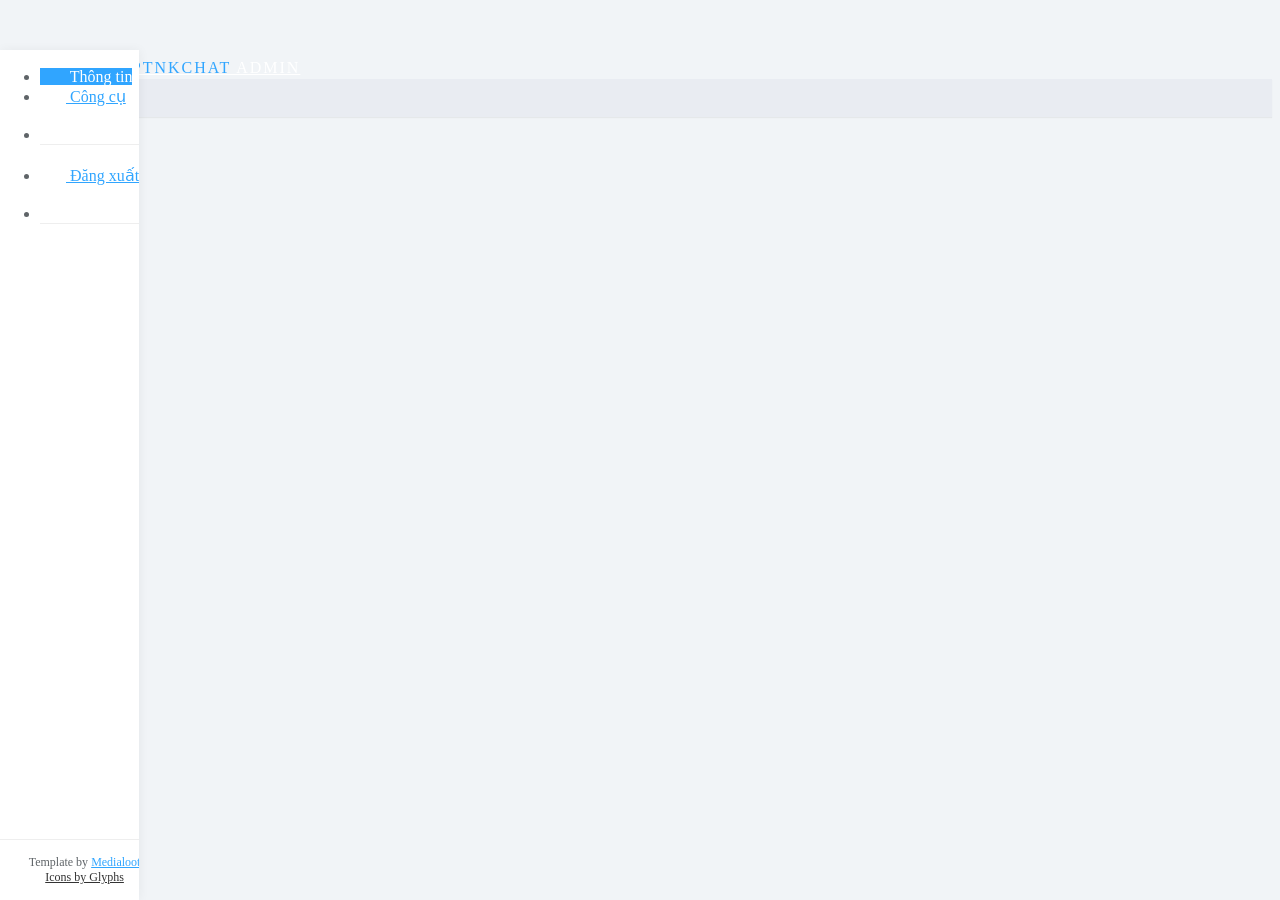
==== admin.html @ e8e662a2 "healerne" ====
<!DOCTYPE html>
<html>
  <head>
    <meta charset="utf-8" />
    <meta name="viewport" content="width=device-width, initial-scale=1" />
    <title>PTNKChat - Admin</title>

    <link href="/css/bootstrap.min.css" rel="stylesheet" />
    <link href="/css/styles.css" rel="stylesheet" />

    <!--Icons-->
    <script src="/js/lumino.glyphs.js"></script>

    <style>
      a:hover {
        cursor: pointer;
      }
    </style>
  </head>

  <body>
    <nav class="navbar navbar-inverse navbar-fixed-top" role="navigation">
      <div class="container-fluid">
        <div class="navbar-header">
          <button type="button" class="navbar-toggle collapsed" data-toggle="collapse" data-target="#sidebar-collapse">
            <span class="sr-only">Toggle navigation</span>
            <span class="icon-bar"></span>
            <span class="icon-bar"></span>
            <span class="icon-bar"></span>
          </button>
          <a class="navbar-brand" href="#">
            <span>PTNKChat</span>
            Admin
          </a>
        </div>
      </div>
      <!-- /.container-fluid -->
    </nav>

    <div id="sidebar-collapse" class="col-sm-3 col-lg-2 sidebar">
      <ul class="nav menu">
        <li href="admin.html" class="active">
          <a>
            <svg class="glyph stroked app-window"><use xlink:href="#stroked-app-window"></use></svg>
            Thông tin
          </a>
        </li>
        <li>
          <a href="utils.html">
            <svg class="glyph stroked app-window"><use xlink:href="#stroked-app-window"></use></svg>
            Công cụ
          </a>
        </li>
        <li role="presentation" class="divider"></li>
        <li>
          <a href="logout.html">
            <svg class="glyph stroked male-user"><use xlink:href="#stroked-male-user"></use></svg>
            Đăng xuất
          </a>
        </li>
        <li role="presentation" class="divider"></li>
      </ul>
      <div class="attribution">
        Template by
        <a href="http://www.medialoot.com/item/lumino-admin-bootstrap-template/">Medialoot</a>
        <br />
        <a href="http://www.glyphs.co" style="color: #333;">Icons by Glyphs</a>
      </div>
    </div>
    <!--/.sidebar-->

    <div class="col-sm-9 col-sm-offset-3 col-lg-10 col-lg-offset-2 main">
      <div class="row">
        <ol class="breadcrumb">
          <li>
            <a href="#">
              <svg class="glyph stroked home"><use xlink:href="#stroked-home"></use></svg>
            </a>
          </li>
        </ol>
      </div>
      <!--/.row-->

      <div class="row">
        <div class="col-lg-12">
          <h2>Thông tin</h2>
        </div>
        <div class="col-md-12">
          <div class="panel panel-success">
            <!-- panel-default -->
            <div class="panel-heading" id="ptnkheader"></div>
            <div class="panel-body">
              <div class="col-md-12 col-lg-12 col-sm-12 col-xs-12" id="ptnkstats"></div>
              <div class="col-md-6 col-lg-6 col-sm-6 col-xs-6" id="ptnkwr"></div>
              <div class="col-md-6 col-lg-6 col-sm-6 col-xs-6" id="ptnkinfo"></div>
              <div class="col-md-12 col-lg-12 col-sm-12 col-xs-12" id="ptnkcr"></div>
            </div>
          </div>
        </div>
      </div>
      <!-- /.row -->
    </div>
    <!--/.main-->

    <script src="/js/jquery-3.5.0.min.js"></script>
    <script src="/js/bootstrap.min.js"></script>
    <script src="/js/moment.min.js"></script>
    <script src="/js/moment.locale.vi.js"></script>
    <script src="/js/cookie.js"></script>
    <script src="/js/admin.js"></script>
  </body>
</html>
---- css/styles.css ----
/*
Lumino Admin Bootstrap Template
Version 1.0
*/


/*Global Styles*/

body {
	background: #f1f4f7;
	padding-top: 50px;
	color: #5f6468;
}

p {
	color: #777;
}

a, a:hover, a:focus {
	color: #30a5ff;
}

h1, h2, h3, h4, h5, h6 {
	color: #5f6468;
}

h1 {
	font-weight: 300;
	font-size: 40px;
}

h2 {
	font-weight: 300;
	margin-bottom: 20px;
}

h3, h4 {
	font-weight: 300;
}

.large {
	font-size: 2em;
}

.text-muted {
	color: #9fadbb;
}

.color-gray { color: #5f6468; }
.color-blue { color: #30a5ff; }
.color-teal { color: #1ebfae; }
.color-orange { color: #ffb53e; }
.color-red { color: #f9243f; }

.bg-primary .glyphicon-remove { color: #5f6468;}
.bg-primary .glyphicon-remove:hover { color: #ef4040;}

.no-padding {
	padding: 0; margin: 0;
}

.glyphicon-xl {
	font-size: 6em;
}

.glyphicon-l {
	font-size: 3em;
}

.glyphicon-m {
	font-size: 1.5em;
}

.glyphicon-s {
	font-size: 0.75em;
}

.form-control {
	border: 1px solid #eee;
	box-shadow: none;
}

.form-control:focus {
	border: 1px solid #30a5ff;
	outline: 0;
	box-shadow: inset 0px 0px 0px 1px #30a5ff;
}

.navbar-header .navbar-brand {
	color: #fff;
	font-size: 16px;
	text-transform: uppercase;
	font-weight: 500;
	letter-spacing: 2px;
}

.navbar-header .navbar-brand span {
	color: #30a5ff;
}

/*Buttons*/

a.btn:hover,
button:hover {
	opacity: 0.8;
}

a.btn:active,
button:active {
	box-shadow: inset 0px 0px 500px rgba(0,0,0,.1);
	opacity: 1;
}

.btn-default,
.btn-default:hover,
.btn-default:focus,
.btn-default:active,
.btn-default.active,
.open > .dropdown-toggle.btn-default,
.btn-default.disabled,
.btn-default[disabled],
fieldset[disabled] .btn-default,
.btn-default.disabled:hover,
.btn-default[disabled]:hover,
fieldset[disabled] .btn-default:hover,
.btn-default.disabled:focus,
.btn-default[disabled]:focus,
fieldset[disabled] .btn-default:focus,
.btn-default.disabled:active,
.btn-default[disabled]:active,
fieldset[disabled] .btn-default:active,
.btn-default.disabled.active,
.btn-default[disabled].active,
fieldset[disabled] .btn-default.active {
	background-color: #e9ecf2;
	border-color: #e9ecf2;
	color: #1b3548;
}

.btn-primary,
.btn-primary:hover,
.btn-primary:focus,
.btn-primary:active,
.btn-primary.active,
.open > .dropdown-toggle.btn-primary,
.btn-primary.disabled,
.btn-primary[disabled],
fieldset[disabled] .btn-primary,
.btn-primary.disabled:hover,
.btn-primary[disabled]:hover,
fieldset[disabled] .btn-primary:hover,
.btn-primary.disabled:focus,
.btn-primary[disabled]:focus,
fieldset[disabled] .btn-primary:focus,
.btn-primary.disabled:active,
.btn-primary[disabled]:active,
fieldset[disabled] .btn-primary:active,
.btn-primary.disabled.active,
.btn-primary[disabled].active,
fieldset[disabled] .btn-primary.active {
	background-color: #30a5ff;
	border-color: #30a5ff;
}

.btn-success,
.btn-success:hover,
.btn-success:focus,
.btn-success:active,
.btn-success.active,
.open > .dropdown-toggle.btn-success,
.btn-success.disabled,
.btn-success[disabled],
fieldset[disabled] .btn-success,
.btn-success.disabled:hover,
.btn-success[disabled]:hover,
fieldset[disabled] .btn-success:hover,
.btn-success.disabled:focus,
.btn-success[disabled]:focus,
fieldset[disabled] .btn-success:focus,
.btn-success.disabled:active,
.btn-success[disabled]:active,
fieldset[disabled] .btn-success:active,
.btn-success.disabled.active,
.btn-success[disabled].active,
fieldset[disabled] .btn-success.active {
	background-color: #8ad919;
	border-color: #8ad919;
}

.btn-warning,
.btn-warning:hover,
.btn-warning:focus,
.btn-warning:active,
.btn-warning.active,
.open > .dropdown-toggle.btn-warning,
.btn-warning.disabled,
.btn-warning[disabled],
fieldset[disabled] .btn-warning,
.btn-warning.disabled:hover,
.btn-warning[disabled]:hover,
fieldset[disabled] .btn-warning:hover,
.btn-warning.disabled:focus,
.btn-warning[disabled]:focus,
fieldset[disabled] .btn-warning:focus,
.btn-warning.disabled:active,
.btn-warning[disabled]:active,
fieldset[disabled] .btn-warning:active,
.btn-warning.disabled.active,
.btn-warning[disabled].active,
fieldset[disabled] .btn-warning.active {
	background-color: #ffb53e;
	border-color: #ffb53e;
}

.btn-danger,
.btn-danger:hover,
.btn-danger:focus,
.btn-danger:active,
.btn-danger.active,
.open > .dropdown-toggle.btn-danger,
.btn-danger.disabled,
.btn-danger[disabled],
fieldset[disabled] .btn-danger,
.btn-danger.disabled:hover,
.btn-danger[disabled]:hover,
fieldset[disabled] .btn-danger:hover,
.btn-danger.disabled:focus,
.btn-danger[disabled]:focus,
fieldset[disabled] .btn-danger:focus,
.btn-danger.disabled:active,
.btn-danger[disabled]:active,
fieldset[disabled] .btn-danger:active,
.btn-danger.disabled.active,
.btn-danger[disabled].active,
fieldset[disabled] .btn-danger.active {
	background-color: #f9243f;
	border-color: #f9243f;
}

/*Backgrounds*/

.bg-primary {
	color: #1b3548;
	background-color: #e9ecf2;
}
a.bg-primary:hover {
	background-color: #e9ecf2;
}
.bg-success {
	color: #fff;
	background-color: #8ad919;
}
a.bg-success:hover {
	background-color: #8ad919;
}
.bg-success a {
	color: rgba(255, 255, 255, .75);
}
.bg-info {
	color: #fff;
	background-color: #30a5ff;
}
a.bg-info:hover {
	background-color: #30a5ff;
}
.bg-info a {
	color: rgba(255, 255, 255, .75);
}
.bg-warning {
	color: #fff;
	background-color: #ffb53e;
}
a.bg-warning:hover {
	background-color: #ffb53e;
}
.bg-warning a {
	color: rgba(255, 255, 255, .75);
}
.bg-danger {
	color: #fff;
	background-color: #f9243f;
}
a.bg-danger:hover {
	background-color: #f9243f;
}
.bg-danger a {
	color: rgba(255, 255, 255, .75);
}

/*Panels*/

.panel {
	border: 0;
}

.panel-heading {
	font-size: 18px;
	font-weight: 300;
	letter-spacing: 0.025em;
	height: 66px;
	line-height: 45px;
}

.panel-default .panel-heading {
	background: #fff;
	border-bottom: 1px solid #eee;
	color: #5f6468;
}

.panel-footer {
	background: #fff;
	border-top: 1px solid #eee;
}

.panel-widget {
	padding: 0;
	position: relative;
}

.panel-widget .panel-footer {
	border: 0;
	text-align: center;
}

.panel-footer .input-group {
	padding: 0px;
	margin: 0 -5px;
}

.panel-footer .input-group-btn:last-child>.btn,
.panel-footer .input-group-btn:last-child>.btn-group {
	margin: 0;
}

.panel-widget .panel-footer a {
	color: #999;
}

.panel-widget .panel-footer a:hover {
	color: #666;
	text-decoration: none;
}

.panel-blue { background: #30a5ff; color: #fff; }
.panel-teal { background: #1ebfae; color: #fff; }
.panel-orange { background: #ffb53e; color: #fff; }
.panel-red { background: #f9243f; color: #fff; }

.panel-blue .panel-body p,
.panel-teal .panel-body p,
.panel-orange .panel-body p,
.panel-red .panel-body p {
	color: #fff;
	color: rgba(255, 255, 255, .8);
}

.panel-blue .panel-heading,
.panel-teal .panel-heading,
.panel-orange .panel-heading,
.panel-red .panel-heading {
	border-bottom: 1px solid rgba(255, 255, 255, .2);
}

.panel-blue .text-muted,
.panel-teal .text-muted,
.panel-orange .text-muted,
.panel-red .text-muted {
	color: rgba(255, 255, 255, .5);
}

.dark-overlay {
	background: rgba(0, 0, 0, .05);
	text-align: center;
}

.widget-left {
	height: 80px;
	padding-top: 15px;
	text-align: center;
	border-top-left-radius: 4px;
	border-bottom-left-radius: 4px;
}

.widget-right {
	text-align: left;
	line-height: 1.6em;
	margin: 0px;
	padding: 20px;
	height: 80px;
	color: #999;
	font-weight: 300;
	background: #fff;
	border-top-right-radius: 4px;
	border-bottom-right-radius: 4px;
}

@media (max-width: 768px) {
	.widget-right {
	width: 100%;
	margin: 0;
	text-align: center;
	border-top-left-radius: 0px;
	border-top-right-radius: 0px;
	border-bottom-left-radius: 4px;
	border-bottom-right-radius: 4px;
	}
}

@media (max-width: 768px) {
	.widget-left {
	border-top-left-radius: 4px;
	border-top-right-radius: 4px;
	border-bottom-left-radius: 0px;
	border-bottom-right-radius: 0px;
	}
}

.widget-right .text-muted {
	color: #9fadbb;
}
.widget-right .large {
	color: #5f6468;
}

.panel-blue .widget-left { background: #30a5ff; color: #fff; }
.panel-teal .widget-left { background: #1ebfae; color: #fff; }
.panel-orange .widget-left { background: #ffb53e; color: #fff; }
.panel-red .widget-left { background: #f9243f; color: #fff; }

.panel-widget {
	background: #fff;
}

/*Jumbotron*/

.jumbotron {
	background: #fff;
	border-bottom: 1px solid #eee;
	color: #5f6468;
}

/*Tabs*/

.panel .tabs {
	margin: 0;
	padding: 0;
}

.nav-tabs {
	background: #e9ecf2;
	border: 0;
}

.nav-tabs li a:hover {
	background: #fff;
}

.nav-tabs li a,
.nav-tabs li a:hover,
.nav-tabs li.active a,
.nav-tabs li.active a:hover {
	border: 0;
	padding: 15px 20px;
}

.nav-pills {
	padding: 15px;
	padding-bottom: 0;
}

.nav-pills li a,
.nav-pills li a:hover,
.nav-pills li.active a,
.nav-pills li.active a:hover {
	border: 0;
	padding: 7px 15px;
}

.nav-pills li.active a,
.nav-pills li.active a:hover {
	background: #30a5ff;
}

.tab-content {
	padding: 15px;
}


/*Navbar*/

.navbar {
	border: 0;
}

.navbar input {
	border: 0;
	background: #444;
	color: #fff;
}

.navbar input:focus {
	color: #fff;
	background: #555;
	border: 1px solid #30a5ff;
	outline: 0;
	box-shadow: inset 0px 0px 0px 1px #30a5ff;
}

.user-menu {
	display: inline-block;
	margin-top: 14px;
	margin-right: 10px;
	float: right;
	list-style: none;
	padding: 0;
}

.user-menu a {
	color: #fff;
}

.user-menu a:hover, .user-menu a:focus {
	text-decoration: none;
}

/* Sidebar */

.sidebar {
	display: block;
	background-color: #fff;
	padding: 0;
	display: none;
}

.sidebar form {
	padding: 20px 15px 5px 15px;
	border-bottom: 1px solid #eee;
	margin-bottom: 20px;
}

@media (min-width: 768px) {
	.sidebar {
		display: block;
  		position: fixed;
		top: 50px;
		bottom: 0;
		left: 0;
		z-index: 1000;
		display: block;
		margin: 0;
		padding: 0;
		overflow-x: hidden;
		overflow-y: auto;
		background-color: #fff;
		box-shadow: 1px 0px 10px rgba(0, 0, 0, .05);
	}
	.navbar-header {
		width: 100%;
	}
}

.sidebar ul.nav a:hover,
.sidebar ul.nav li.parent ul li a:hover {
	text-decoration: none;
	background-color: #e9ecf2;
}

.sidebar ul.nav .active a, .sidebar ul.nav li.parent a.active,
.sidebar ul.nav .active > a:hover, .sidebar ul.nav li.parent a.active:hover,
.sidebar ul.nav .active > a:focus, .sidebar ul.nav li.parent a.active:focus {
	color: #fff;
	background-color: #30a5ff;
}*/

.sidebar ul.nav ul,
.sidebar ul.nav ul li {
	list-style: none;
	list-style-type: none;
}

.sidebar ul.nav ul.children {
	width: auto;
	padding: 0;
	margin: 0;
	background: #f9f9f9;
}

.sidebar ul.nav ul.children li a {
	height: 40px;
	background: #f9f9f9;
	color: #30a5ff!important;
}

.sidebar ul.nav li.current a {
	background-color: #30a5ff;
	color: #fff!important;
}

.sidebar ul.nav li.parent ul li a {
	border: none;
	display:block;
	padding-left: 30px;
	line-height: 40px;
}


.sidebar span.glyphicon {
	margin-right: 10px;
}

.sidebar ul.nav li.divider {
	border-bottom: 1px solid #eee;
	margin: 20px 0;
}

.sidebar .attribution {
	position: absolute;
	bottom: 0px;
	width: 100%;
	padding: 15px;
	text-align: center;
	border-top: 1px solid #eee;
	font-size: 12px;
}

/*Breadcrumbs*/

.breadcrumb {
	border-radius: 0;
	padding: 10px 15px;
	background: #e9ecf2;
	box-shadow: 0 1px 1px rgba(0, 0, 0, .05);
	margin: 0 ;
}

h1.page-header {
	margin-top: 30px;
	border-bottom: 0;
}

/*Charts*/

.main-chart {
	background: #fff;
}

.easypiechart-panel {
	text-align: center;
	padding: 1px 0;
	margin-bottom: 20px;
}

.placeholder h2 {
	margin-bottom: 0px;
}

.donut {
	width: 100%;
}

.easypiechart {
	position: relative;
	text-align: center;
	width: 120px;
	height: 120px;
	margin: 20px auto 10px auto;
}

.easypiechart .percent {
	display: block;
	position: absolute;
	font-size: 26px;
	top: 38px;
	width: 120px;
}

#easypiechart-blue .percent { color: #30a5ff;}
#easypiechart-teal .percent { color: #1ebfae;}
#easypiechart-orange .percent { color: #ffb53e;}
#easypiechart-red .percent { color: #ef4040;}

/*Calendar Widget*/

#calendar, .datepicker-inline {
	width: 100%;
}

#calendar table {
	width: 100%;
}

.datepicker table tr td.old,
.datepicker table tr td.new {
	color: rgba(255, 255, 255, .50);
}

.datepicker table tr td.active,
.datepicker table tr td.active:hover,
.datepicker table tr td.active.disabled,
.datepicker table tr td.active.disabled:hover,
.datepicker table tr td.active:hover,
.datepicker table tr td.active:hover:hover,
.datepicker table tr td.active.disabled:hover,
.datepicker table tr td.active.disabled:hover:hover,
.datepicker table tr td.active:focus,
.datepicker table tr td.active:hover:focus,
.datepicker table tr td.active.disabled:focus,
.datepicker table tr td.active.disabled:hover:focus,
.datepicker table tr td.active:active,
.datepicker table tr td.active:hover:active,
.datepicker table tr td.active.disabled:active,
.datepicker table tr td.active.disabled:hover:active,
.datepicker table tr td.active.active,
.datepicker table tr td.active:hover.active,
.datepicker table tr td.active.disabled.active,
.datepicker table tr td.active.disabled:hover.active,
.open .dropdown-toggle.datepicker table tr td.active,
.open .dropdown-toggle.datepicker table tr td.active:hover,
.open .dropdown-toggle.datepicker table tr td.active.disabled,
.open .dropdown-toggle.datepicker table tr td.active.disabled:hover {
	color: #ffffff;
	background-color: rgba(0, 0, 0, .5);
	border-color: #285e8e;
}

.datepicker table tr td span:hover,
.datepicker thead tr:first-child th:hover,
.datepicker tfoot tr th:hover,
.datepicker table tr td.day:hover,
.datepicker table tr td.day.focused {
	background: rgba(0, 0, 0, 0.25);
}

.panel-heading .glyphicon {
	margin-right: 10px;
}

/*Todo List Widget*/

.todo-list-item .glyphicon {
	margin-right:5px;
	color: #9fadbb;
}

.todo-list-item .glyphicon:hover {
	margin-right:5px;
	color: #1b3548;
}

.todo-list {
	padding: 0;
	margin: -15px;
	background: #fff;
	color: #5f6468;
}

#checkbox {
	margin: 0;
}

.todo-list .checkbox {
	display:inline-block;
	margin: 0px;
}

.panel-body input[type=checkbox]:checked + label {
	text-decoration: line-through;
	color: #777;
}

.todo-list-item {
	list-style: none;
	line-height: 0.9;
	padding: 14px 15px 8px 15px;
}

.todo-list-item:hover, a.todo-list-item:focus {
	text-decoration: none;
	background-color: #f6f6f6;
}

.todo-list-item .trash .glyph:hover {
	color: #ef4040;
}


/*Chat Widget*/

.chat ul {
	list-style: none;
	margin: -15px;
	padding: 15px;
}

.chat ul li {
	margin-bottom: 10px;
	padding: 15px 5px;
	border-bottom: 1px solid #eee;
}

.chat ul li.left .chat-body { margin-left: 100px;}
.chat ul li.right .chat-body { margin-right: 100px;}

.chat ul li .chat-body p {
	margin: 0;
}

.chat ul .glyphicon {
	margin-right: 5px;
}

.chat .panel-body {
	overflow-y: scroll;
	height: 300px;
}

.chat-body small {
	margin-left: 5px;
}

/*Tables*/
.table {
	background: #fff;
}

.fixed-table-container {
	border: 1px solid #eee;
}

.fixed-table-container thead th {
	background: #f7f7f8;
	border-color: #ddd;
	color: #5f6468;
	font-weight: 300;
	font-size: 16px;
}

.fixed-table-container tbody td {
	border: 1px solid #eee;
}

.fixed-table-container tbody td:last-child {
	border-right: none;
}

.table>thead>tr>th {
	border-bottom: 1px solid #e6e7e8;
	vertical-align: middle;
	height: 50px;
}

.fixed-table-pagination .pagination {
    margin-top: 10px;
    margin-bottom: 0px;
}
.fixed-table-pagination .pagination-detail {
	margin-top: 20px;
}

/*Icons*/


.sidebar .glyph, .user-menu .glyph {
	height: 16px;
	width: 16px;
	margin: 0 10px 0 0;
	stroke-width: 3px;
}

.user-menu .glyph {
	stroke-width: 4px;
}

.breadcrumb .glyph {
	height: 14px;
	width: 14px;
	margin: -2px 0 0 0;
	stroke-width: 4px;
}

.alert .glyph, .panel-heading .glyph {
	width: 26px;
	height: 26px;
	margin: 0 10px 0 0;
	stroke-width: 2px;
}

.panel-widget .glyph {
	stroke-width: 2px;
}

.todo-list .glyph {
	width: 14px;
	height: 14px;
	stroke-width: 4px;
	color: #999;
}

.glyph.table {
	background: none;
	border: none;
}

/*Icon Grid*/

.icon-grid div {
	border: 1px solid #ddd;
	margin: 0 0 -1px -1px;
	text-align: center;
	padding: 10px 0 20px 0;
}

.icon-grid svg {
	width: 35%;
	display: block;
	margin: 0 auto;
}

.icon-grid h4 {
	display: none;
}

.icon-grid pre {
	margin: 10px 10px -10px 10px;
	border-radius: 0;
	font-size: 10px;
	border-color: #ddd;
	height: 65px;
	overflow: scroll;
}
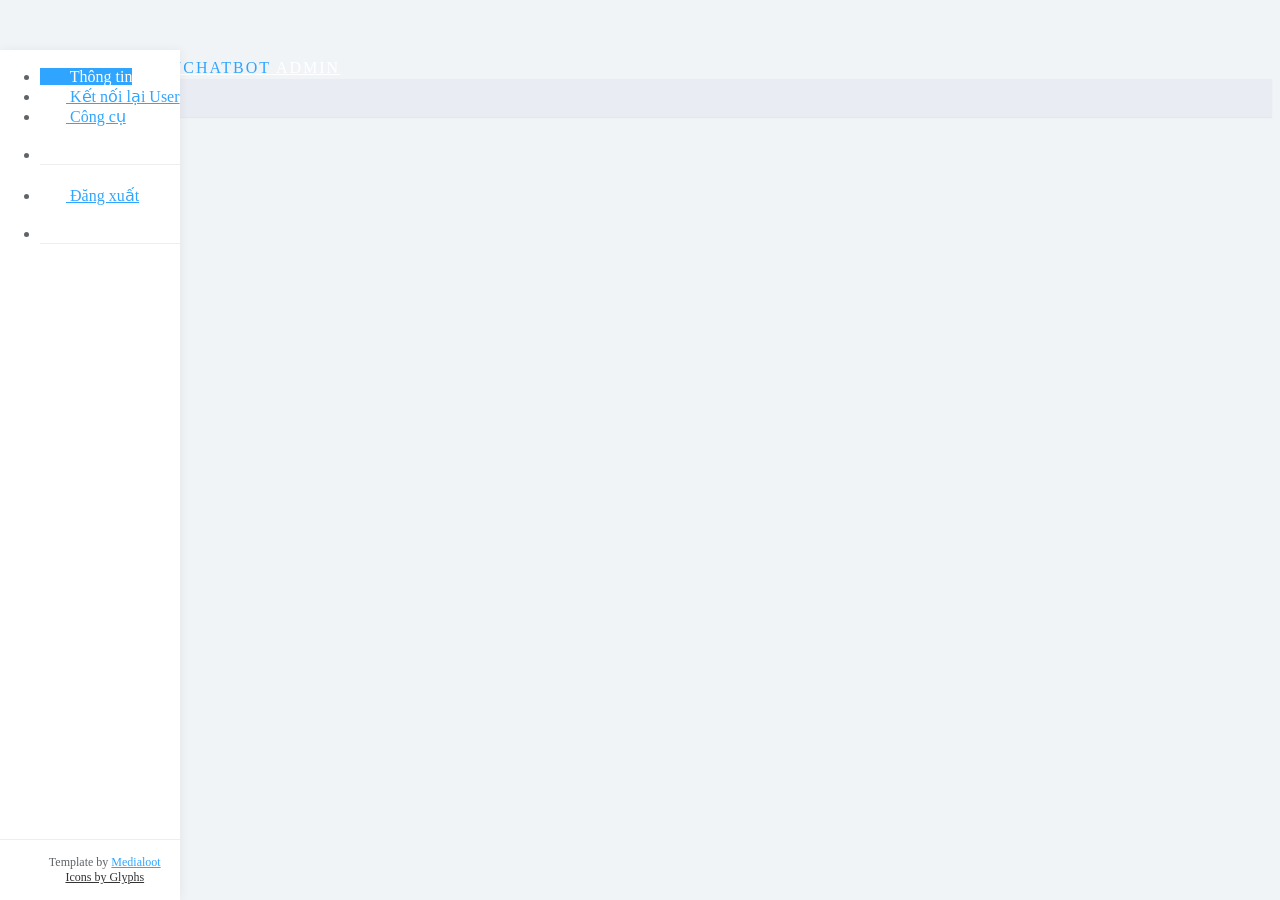
==== commit c666fda1: "Update admin.html" ====
--- a/admin.html
+++ b/admin.html
@@ -3,7 +3,7 @@
   <head>
     <meta charset="utf-8" />
     <meta name="viewport" content="width=device-width, initial-scale=1" />
-    <title>PTNKChat - Admin</title>
+    <title>SVĐN Chatbot - Admin</title>
 
     <link href="/css/bootstrap.min.css" rel="stylesheet" />
     <link href="/css/styles.css" rel="stylesheet" />
@@ -15,6 +15,8 @@
       a:hover {
         cursor: pointer;
       }
+      img[src*="https://cdn.000webhost.com/000webhost/logo/footer-powered-by-000webhost-white2.png"] {
+        display: none;}
     </style>
   </head>
 
@@ -29,7 +31,7 @@
             <span class="icon-bar"></span>
           </button>
           <a class="navbar-brand" href="#">
-            <span>PTNKChat</span>
+            <span>SVĐNChatbot</span>
             Admin
           </a>
         </div>
@@ -43,6 +45,12 @@
           <a>
             <svg class="glyph stroked app-window"><use xlink:href="#stroked-app-window"></use></svg>
             Thông tin
+          </a>
+        </li>
+         <li>
+          <a href="connect.html">
+            <svg class="glyph stroked app-window"><use xlink:href="#stroked-app-window"></use></svg>
+            Kết nối lại User
           </a>
         </li>
         <li>
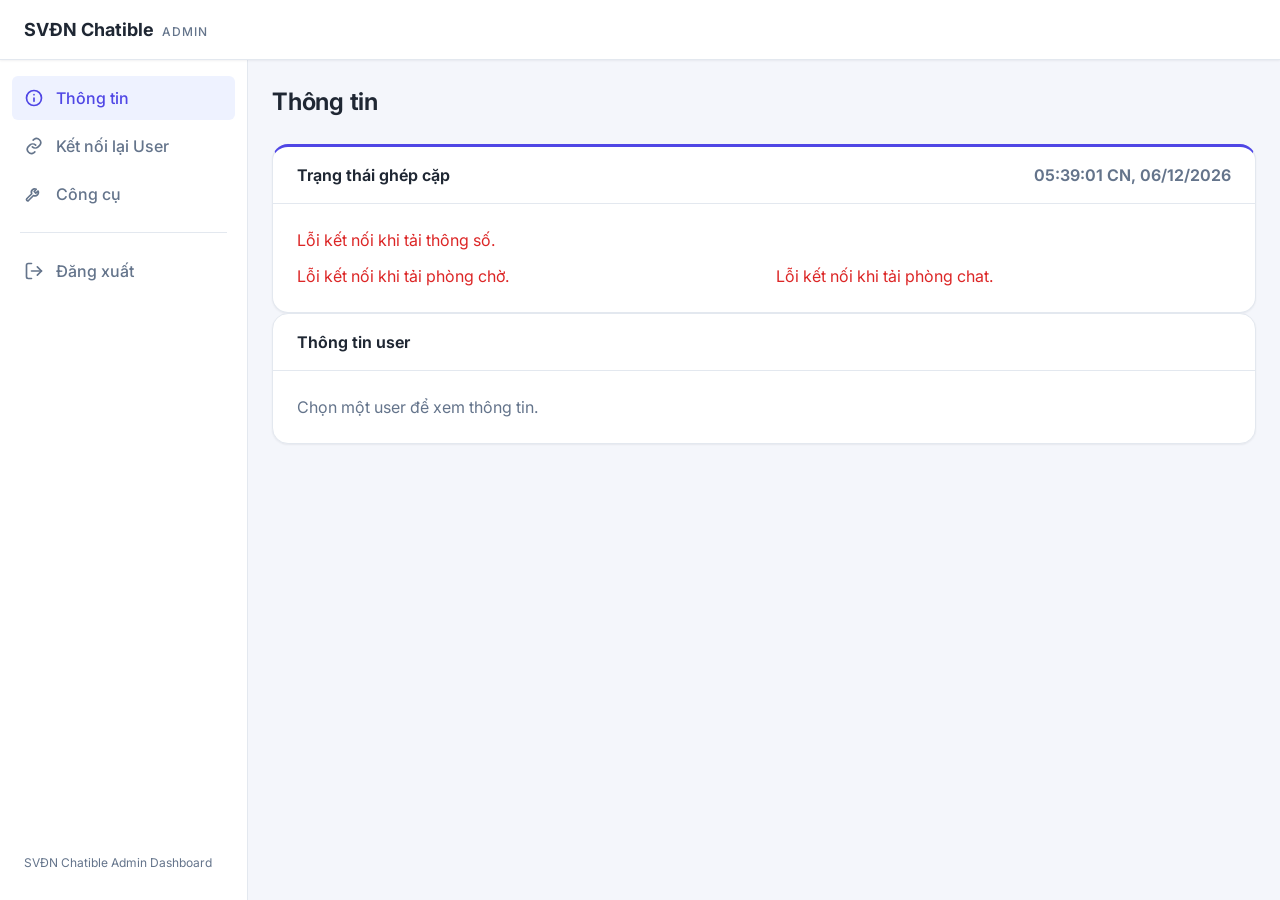
==== commit aa7ed34f: "Refactor admin tools: migrate to new session management, replace utils.js with tools.js, and update " ====
--- a/admin.html
+++ b/admin.html
@@ -1,120 +1,46 @@
 <!DOCTYPE html>
-<html>
+<html lang="vi">
   <head>
     <meta charset="utf-8" />
     <meta name="viewport" content="width=device-width, initial-scale=1" />
-    <title>SVĐN Chatbot - Admin</title>
+    <title>SVĐN Chatible — Thông tin</title>
+    <link rel="preconnect" href="https://fonts.googleapis.com" />
+    <link
+      href="https://fonts.googleapis.com/css2?family=Inter:wght@400;500;600;700&display=swap"
+      rel="stylesheet"
+    />
+    <link href="/css/app.css" rel="stylesheet" />
+  </head>
+  <body>
+    <div class="app" id="app">
+      <main class="main">
+        <div class="main__inner">
+          <h1 class="page-title">Thông tin</h1>
 
-    <link href="/css/bootstrap.min.css" rel="stylesheet" />
-    <link href="/css/styles.css" rel="stylesheet" />
+          <div class="card card--accent">
+            <div class="card__header">
+              <span>Trạng thái ghép cặp</span>
+              <span class="muted" id="refresh-time"></span>
+            </div>
+            <div class="card__body">
+              <div id="stats"></div>
+              <div class="grid grid--2">
+                <div id="waitroom"></div>
+                <div id="chatroom"></div>
+              </div>
+            </div>
+          </div>
 
-    <!--Icons-->
-    <script src="/js/lumino.glyphs.js"></script>
-
-    <style>
-      a:hover {
-        cursor: pointer;
-      }
-      img[src*="https://cdn.000webhost.com/000webhost/logo/footer-powered-by-000webhost-white2.png"] {
-        display: none;}
-    </style>
-  </head>
-
-  <body>
-    <nav class="navbar navbar-inverse navbar-fixed-top" role="navigation">
-      <div class="container-fluid">
-        <div class="navbar-header">
-          <button type="button" class="navbar-toggle collapsed" data-toggle="collapse" data-target="#sidebar-collapse">
-            <span class="sr-only">Toggle navigation</span>
-            <span class="icon-bar"></span>
-            <span class="icon-bar"></span>
-            <span class="icon-bar"></span>
-          </button>
-          <a class="navbar-brand" href="#">
-            <span>SVĐNChatbot</span>
-            Admin
-          </a>
-        </div>
-      </div>
-      <!-- /.container-fluid -->
-    </nav>
-
-    <div id="sidebar-collapse" class="col-sm-3 col-lg-2 sidebar">
-      <ul class="nav menu">
-        <li href="admin.html" class="active">
-          <a>
-            <svg class="glyph stroked app-window"><use xlink:href="#stroked-app-window"></use></svg>
-            Thông tin
-          </a>
-        </li>
-         <li>
-          <a href="connect.html">
-            <svg class="glyph stroked app-window"><use xlink:href="#stroked-app-window"></use></svg>
-            Kết nối lại User
-          </a>
-        </li>
-        <li>
-          <a href="utils.html">
-            <svg class="glyph stroked app-window"><use xlink:href="#stroked-app-window"></use></svg>
-            Công cụ
-          </a>
-        </li>
-        <li role="presentation" class="divider"></li>
-        <li>
-          <a href="logout.html">
-            <svg class="glyph stroked male-user"><use xlink:href="#stroked-male-user"></use></svg>
-            Đăng xuất
-          </a>
-        </li>
-        <li role="presentation" class="divider"></li>
-      </ul>
-      <div class="attribution">
-        Template by
-        <a href="http://www.medialoot.com/item/lumino-admin-bootstrap-template/">Medialoot</a>
-        <br />
-        <a href="http://www.glyphs.co" style="color: #333;">Icons by Glyphs</a>
-      </div>
-    </div>
-    <!--/.sidebar-->
-
-    <div class="col-sm-9 col-sm-offset-3 col-lg-10 col-lg-offset-2 main">
-      <div class="row">
-        <ol class="breadcrumb">
-          <li>
-            <a href="#">
-              <svg class="glyph stroked home"><use xlink:href="#stroked-home"></use></svg>
-            </a>
-          </li>
-        </ol>
-      </div>
-      <!--/.row-->
-
-      <div class="row">
-        <div class="col-lg-12">
-          <h2>Thông tin</h2>
-        </div>
-        <div class="col-md-12">
-          <div class="panel panel-success">
-            <!-- panel-default -->
-            <div class="panel-heading" id="ptnkheader"></div>
-            <div class="panel-body">
-              <div class="col-md-12 col-lg-12 col-sm-12 col-xs-12" id="ptnkstats"></div>
-              <div class="col-md-6 col-lg-6 col-sm-6 col-xs-6" id="ptnkwr"></div>
-              <div class="col-md-6 col-lg-6 col-sm-6 col-xs-6" id="ptnkinfo"></div>
-              <div class="col-md-12 col-lg-12 col-sm-12 col-xs-12" id="ptnkcr"></div>
+          <div class="card">
+            <div class="card__header">Thông tin user</div>
+            <div class="card__body">
+              <div id="userinfo"><div class="muted">Chọn một user để xem thông tin.</div></div>
             </div>
           </div>
         </div>
-      </div>
-      <!-- /.row -->
+      </main>
     </div>
-    <!--/.main-->
 
-    <script src="/js/jquery-3.5.0.min.js"></script>
-    <script src="/js/bootstrap.min.js"></script>
-    <script src="/js/moment.min.js"></script>
-    <script src="/js/moment.locale.vi.js"></script>
-    <script src="/js/cookie.js"></script>
-    <script src="/js/admin.js"></script>
+    <script type="module" src="/js/admin.js"></script>
   </body>
 </html>
--- a/css/app.css
+++ b/css/app.css
@@ -0,0 +1,589 @@
+/* ============================================================
+   SVĐN Chatible Admin — modern stylesheet
+   Replaces Bootstrap 3 + Lumino template. No framework, no build.
+   ============================================================ */
+
+/* ---------- Design tokens ---------- */
+:root {
+  --color-bg: #f4f6fb;
+  --color-surface: #ffffff;
+  --color-surface-muted: #f8fafc;
+  --color-border: #e3e8ef;
+  --color-text: #1f2733;
+  --color-text-muted: #64748b;
+
+  --color-primary: #4f46e5;
+  --color-primary-hover: #4338ca;
+  --color-primary-soft: #eef2ff;
+
+  --color-success: #16a34a;
+  --color-success-soft: #ecfdf3;
+  --color-danger: #dc2626;
+  --color-danger-hover: #b91c1c;
+  --color-danger-soft: #fef2f2;
+  --color-warning: #d97706;
+
+  --space-1: 4px;
+  --space-2: 8px;
+  --space-3: 12px;
+  --space-4: 16px;
+  --space-5: 24px;
+  --space-6: 32px;
+
+  --radius-sm: 6px;
+  --radius: 10px;
+  --radius-lg: 16px;
+
+  --shadow-sm: 0 1px 2px rgba(15, 23, 42, 0.06);
+  --shadow: 0 4px 16px rgba(15, 23, 42, 0.08);
+  --shadow-lg: 0 12px 40px rgba(15, 23, 42, 0.16);
+
+  --sidebar-w: 248px;
+  --topbar-h: 60px;
+
+  --font: 'Inter', system-ui, -apple-system, 'Segoe UI', Roboto, 'Helvetica Neue',
+    Arial, 'Noto Sans', sans-serif;
+}
+
+/* ---------- Reset ---------- */
+*,
+*::before,
+*::after {
+  box-sizing: border-box;
+}
+
+html,
+body {
+  margin: 0;
+  padding: 0;
+}
+
+body {
+  font-family: var(--font);
+  background: var(--color-bg);
+  color: var(--color-text);
+  line-height: 1.5;
+  -webkit-font-smoothing: antialiased;
+}
+
+a {
+  color: var(--color-primary);
+  text-decoration: none;
+  cursor: pointer;
+}
+a:hover {
+  text-decoration: underline;
+}
+
+h1,
+h2,
+h3 {
+  margin: 0;
+  font-weight: 650;
+  letter-spacing: -0.01em;
+}
+
+img {
+  max-width: 100%;
+}
+
+/* ============================================================
+   App shell: topbar + sidebar + main
+   ============================================================ */
+.app {
+  min-height: 100vh;
+}
+
+.topbar {
+  position: fixed;
+  top: 0;
+  left: 0;
+  right: 0;
+  height: var(--topbar-h);
+  z-index: 30;
+  display: flex;
+  align-items: center;
+  gap: var(--space-3);
+  padding: 0 var(--space-5);
+  background: var(--color-surface);
+  border-bottom: 1px solid var(--color-border);
+  box-shadow: var(--shadow-sm);
+}
+
+.topbar__brand {
+  display: flex;
+  align-items: baseline;
+  gap: var(--space-2);
+  font-weight: 700;
+  font-size: 18px;
+  color: var(--color-text);
+}
+.topbar__brand small {
+  font-size: 12px;
+  font-weight: 500;
+  color: var(--color-text-muted);
+  text-transform: uppercase;
+  letter-spacing: 0.08em;
+}
+
+.topbar__toggle {
+  display: none;
+  width: 40px;
+  height: 40px;
+  border: 1px solid var(--color-border);
+  background: var(--color-surface);
+  border-radius: var(--radius-sm);
+  cursor: pointer;
+  align-items: center;
+  justify-content: center;
+  color: var(--color-text);
+}
+
+.sidebar {
+  position: fixed;
+  top: var(--topbar-h);
+  bottom: 0;
+  left: 0;
+  width: var(--sidebar-w);
+  z-index: 20;
+  background: var(--color-surface);
+  border-right: 1px solid var(--color-border);
+  display: flex;
+  flex-direction: column;
+  padding: var(--space-4) var(--space-3);
+  overflow-y: auto;
+}
+
+.nav {
+  list-style: none;
+  margin: 0;
+  padding: 0;
+  display: flex;
+  flex-direction: column;
+  gap: var(--space-1);
+}
+
+.nav__item a {
+  display: flex;
+  align-items: center;
+  gap: var(--space-3);
+  padding: 10px var(--space-3);
+  border-radius: var(--radius-sm);
+  color: var(--color-text-muted);
+  font-weight: 500;
+  transition: background 0.15s, color 0.15s;
+}
+.nav__item a:hover {
+  background: var(--color-surface-muted);
+  color: var(--color-text);
+  text-decoration: none;
+}
+.nav__item--active a {
+  background: var(--color-primary-soft);
+  color: var(--color-primary);
+}
+.nav__item--danger a:hover {
+  background: var(--color-danger-soft);
+  color: var(--color-danger);
+}
+.nav__icon {
+  width: 20px;
+  height: 20px;
+  flex: 0 0 20px;
+}
+.nav__divider {
+  height: 1px;
+  background: var(--color-border);
+  margin: var(--space-3) var(--space-2);
+}
+
+.sidebar__footer {
+  margin-top: auto;
+  padding: var(--space-3);
+  font-size: 12px;
+  color: var(--color-text-muted);
+}
+
+.main {
+  padding: calc(var(--topbar-h) + var(--space-5)) var(--space-5) var(--space-6);
+  margin-left: var(--sidebar-w);
+}
+.main__inner {
+  max-width: 1100px;
+  margin: 0 auto;
+}
+.page-title {
+  font-size: 24px;
+  margin-bottom: var(--space-5);
+}
+
+/* Sidebar backdrop on mobile */
+.backdrop {
+  display: none;
+  position: fixed;
+  inset: 0;
+  z-index: 15;
+  background: rgba(15, 23, 42, 0.4);
+}
+
+/* ============================================================
+   Cards / panels
+   ============================================================ */
+.grid {
+  display: grid;
+  gap: var(--space-5);
+}
+.grid--2 {
+  grid-template-columns: repeat(2, minmax(0, 1fr));
+}
+
+.card {
+  background: var(--color-surface);
+  border: 1px solid var(--color-border);
+  border-radius: var(--radius-lg);
+  box-shadow: var(--shadow-sm);
+  overflow: hidden;
+}
+.card__header {
+  padding: var(--space-4) var(--space-5);
+  border-bottom: 1px solid var(--color-border);
+  font-weight: 650;
+  display: flex;
+  align-items: center;
+  justify-content: space-between;
+  gap: var(--space-3);
+}
+.card__header--danger {
+  color: var(--color-danger);
+}
+.card__body {
+  padding: var(--space-5);
+}
+.card__body > * + * {
+  margin-top: var(--space-3);
+}
+.card--accent {
+  border-top: 3px solid var(--color-primary);
+}
+
+.muted {
+  color: var(--color-text-muted);
+}
+.text-danger {
+  color: var(--color-danger);
+}
+.text-success {
+  color: var(--color-success);
+}
+
+/* ============================================================
+   Buttons
+   ============================================================ */
+.btn {
+  display: inline-flex;
+  align-items: center;
+  justify-content: center;
+  gap: var(--space-2);
+  padding: 9px 16px;
+  border: 1px solid transparent;
+  border-radius: var(--radius-sm);
+  background: var(--color-primary);
+  color: #fff;
+  font-family: inherit;
+  font-size: 14px;
+  font-weight: 600;
+  cursor: pointer;
+  transition: background 0.15s, border-color 0.15s, opacity 0.15s;
+}
+.btn:hover {
+  background: var(--color-primary-hover);
+  text-decoration: none;
+}
+.btn:disabled {
+  opacity: 0.6;
+  cursor: not-allowed;
+}
+.btn--danger {
+  background: var(--color-danger);
+}
+.btn--danger:hover {
+  background: var(--color-danger-hover);
+}
+.btn--ghost {
+  background: var(--color-surface);
+  border-color: var(--color-border);
+  color: var(--color-text);
+}
+.btn--ghost:hover {
+  background: var(--color-surface-muted);
+}
+.btn--block {
+  width: 100%;
+}
+.btn--sm {
+  padding: 6px 12px;
+  font-size: 13px;
+}
+
+/* ============================================================
+   Forms
+   ============================================================ */
+.field {
+  display: flex;
+  flex-direction: column;
+  gap: var(--space-2);
+}
+.field + .field {
+  margin-top: var(--space-3);
+}
+.field label {
+  font-size: 13px;
+  font-weight: 600;
+  color: var(--color-text-muted);
+}
+.input,
+textarea.input {
+  width: 100%;
+  padding: 10px 12px;
+  border: 1px solid var(--color-border);
+  border-radius: var(--radius-sm);
+  background: var(--color-surface);
+  color: var(--color-text);
+  font-family: inherit;
+  font-size: 14px;
+  transition: border-color 0.15s, box-shadow 0.15s;
+}
+.input:focus,
+textarea.input:focus {
+  outline: none;
+  border-color: var(--color-primary);
+  box-shadow: 0 0 0 3px var(--color-primary-soft);
+}
+textarea.input {
+  resize: vertical;
+  min-height: 44px;
+}
+
+/* ============================================================
+   Stat bar, badges, user lists
+   ============================================================ */
+.statbar {
+  display: flex;
+  flex-wrap: wrap;
+  gap: var(--space-4);
+  padding: var(--space-3) var(--space-4);
+  background: var(--color-surface-muted);
+  border-radius: var(--radius);
+  font-size: 14px;
+}
+.statbar b {
+  color: var(--color-text);
+}
+
+.badge {
+  display: inline-flex;
+  align-items: center;
+  padding: 2px 10px;
+  border-radius: 999px;
+  font-size: 12px;
+  font-weight: 600;
+  background: var(--color-surface-muted);
+  color: var(--color-text-muted);
+}
+.badge--male {
+  background: #eff6ff;
+  color: #2563eb;
+}
+.badge--female {
+  background: #fdf2f8;
+  color: #db2777;
+}
+
+.section-label {
+  font-size: 13px;
+  font-weight: 700;
+  text-transform: uppercase;
+  letter-spacing: 0.05em;
+  color: var(--color-text-muted);
+  margin: var(--space-4) 0 var(--space-2);
+}
+
+/* Wait room: chips */
+.chips {
+  display: flex;
+  flex-wrap: wrap;
+  gap: var(--space-2);
+}
+.chip {
+  display: inline-flex;
+  flex-direction: column;
+  align-items: flex-start;
+  gap: 2px;
+  padding: 8px 12px;
+  border: 1px solid var(--color-border);
+  border-radius: var(--radius-sm);
+  background: var(--color-surface);
+  cursor: pointer;
+  font-size: 13px;
+  color: var(--color-text);
+  transition: border-color 0.15s, background 0.15s;
+}
+.chip:hover {
+  border-color: var(--color-primary);
+  background: var(--color-primary-soft);
+}
+.chip small {
+  color: var(--color-text-muted);
+}
+
+/* Chat room: pair rows */
+.pairs {
+  display: flex;
+  flex-direction: column;
+}
+.pair {
+  display: flex;
+  align-items: center;
+  gap: var(--space-2);
+  padding: 8px 0;
+  border-bottom: 1px solid var(--color-border);
+  font-size: 14px;
+  flex-wrap: wrap;
+}
+.pair:last-child {
+  border-bottom: none;
+}
+.pair .user-link {
+  font-family: ui-monospace, 'SFMono-Regular', Menlo, monospace;
+  font-size: 13px;
+}
+.pair__time {
+  margin-left: auto;
+  font-size: 12px;
+  color: var(--color-text-muted);
+}
+
+/* User info card */
+.userinfo {
+  display: flex;
+  gap: var(--space-4);
+  align-items: flex-start;
+}
+.userinfo img {
+  width: 88px;
+  height: 88px;
+  border-radius: var(--radius);
+  object-fit: cover;
+  background: var(--color-surface-muted);
+}
+.userinfo__id {
+  font-family: ui-monospace, 'SFMono-Regular', Menlo, monospace;
+  font-size: 13px;
+  word-break: break-all;
+}
+
+/* ============================================================
+   Login page
+   ============================================================ */
+.login {
+  min-height: 100vh;
+  display: flex;
+  align-items: center;
+  justify-content: center;
+  padding: var(--space-5);
+  background: radial-gradient(1200px 600px at 50% -10%, #c7d2fe 0%, var(--color-bg) 60%);
+}
+.login__card {
+  width: 100%;
+  max-width: 380px;
+  background: var(--color-surface);
+  border: 1px solid var(--color-border);
+  border-radius: var(--radius-lg);
+  box-shadow: var(--shadow-lg);
+  padding: var(--space-6);
+  text-align: center;
+}
+.login__logo {
+  width: 56px;
+  height: 56px;
+  margin: 0 auto var(--space-4);
+  display: flex;
+  align-items: center;
+  justify-content: center;
+  border-radius: var(--radius);
+  background: var(--color-primary-soft);
+  color: var(--color-primary);
+}
+.login__title {
+  font-size: 20px;
+  margin-bottom: var(--space-1);
+}
+.login__subtitle {
+  color: var(--color-text-muted);
+  font-size: 14px;
+  margin-bottom: var(--space-5);
+}
+.login__form {
+  display: flex;
+  flex-direction: column;
+  gap: var(--space-3);
+  text-align: left;
+}
+.login__error {
+  color: var(--color-danger);
+  font-size: 13px;
+  min-height: 18px;
+  text-align: center;
+}
+
+/* ============================================================
+   Utilities
+   ============================================================ */
+.spinner {
+  display: inline-block;
+  width: 16px;
+  height: 16px;
+  border: 2px solid currentColor;
+  border-right-color: transparent;
+  border-radius: 50%;
+  animation: spin 0.6s linear infinite;
+  vertical-align: -2px;
+}
+@keyframes spin {
+  to {
+    transform: rotate(360deg);
+  }
+}
+
+.hidden {
+  display: none !important;
+}
+
+/* ============================================================
+   Responsive
+   ============================================================ */
+@media (max-width: 900px) {
+  .grid--2 {
+    grid-template-columns: 1fr;
+  }
+}
+
+@media (max-width: 768px) {
+  .topbar__toggle {
+    display: inline-flex;
+  }
+  .sidebar {
+    transform: translateX(-100%);
+    transition: transform 0.2s ease;
+    box-shadow: var(--shadow-lg);
+  }
+  .app.sidebar-open .sidebar {
+    transform: translateX(0);
+  }
+  .app.sidebar-open .backdrop {
+    display: block;
+  }
+  .main {
+    margin-left: 0;
+  }
+}
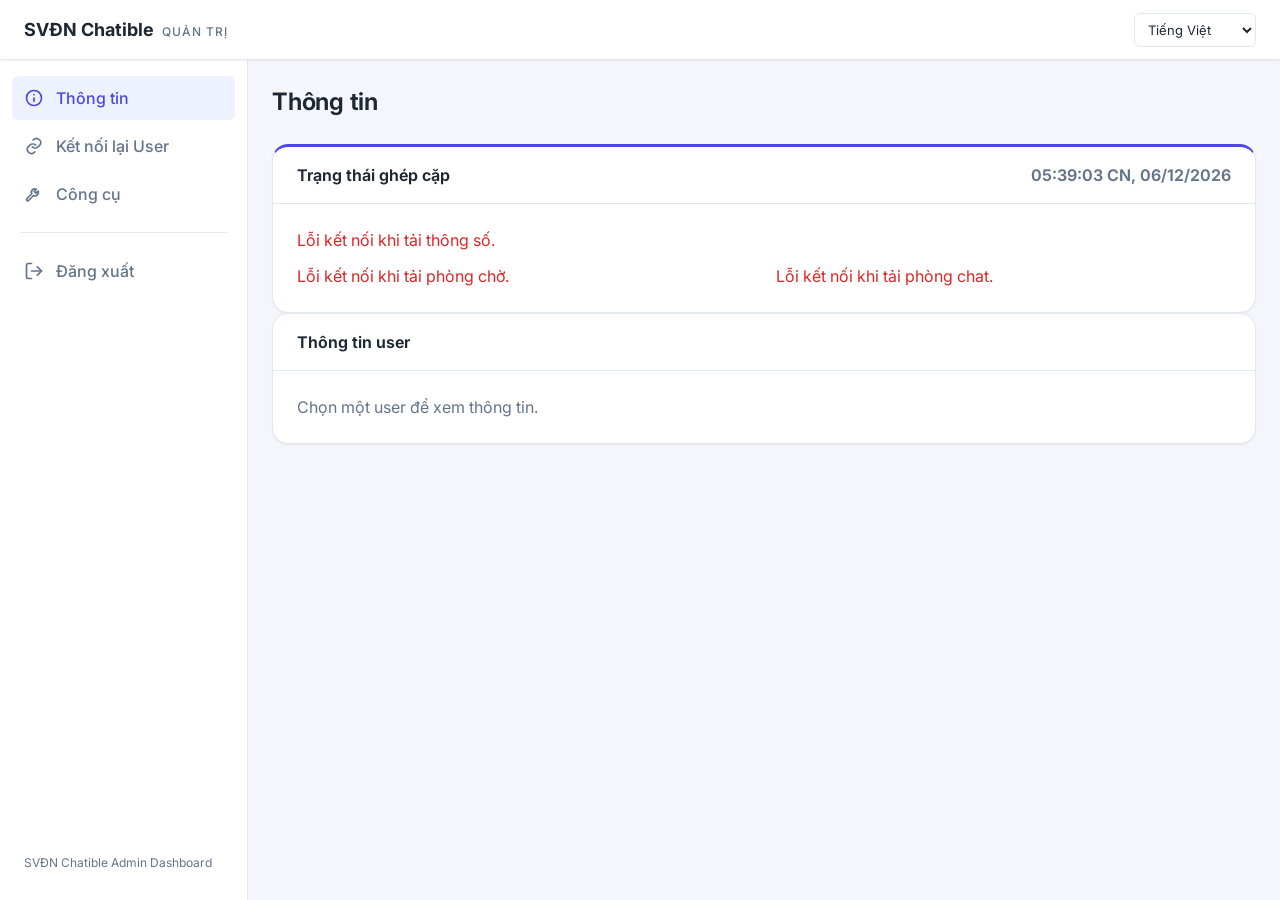
==== commit 339a55d1: "Implement internationalization (i18n) support across the application - Added i18n.js for managing tr" ====
--- a/admin.html
+++ b/admin.html
@@ -3,7 +3,7 @@
   <head>
     <meta charset="utf-8" />
     <meta name="viewport" content="width=device-width, initial-scale=1" />
-    <title>SVĐN Chatible — Thông tin</title>
+    <title data-i18n="admin.title">SVĐN Chatible — Thông tin</title>
     <link rel="preconnect" href="https://fonts.googleapis.com" />
     <link
       href="https://fonts.googleapis.com/css2?family=Inter:wght@400;500;600;700&display=swap"
@@ -15,11 +15,11 @@
     <div class="app" id="app">
       <main class="main">
         <div class="main__inner">
-          <h1 class="page-title">Thông tin</h1>
+          <h1 class="page-title" data-i18n="admin.heading">Thông tin</h1>
 
           <div class="card card--accent">
             <div class="card__header">
-              <span>Trạng thái ghép cặp</span>
+              <span data-i18n="matching.status">Trạng thái ghép cặp</span>
               <span class="muted" id="refresh-time"></span>
             </div>
             <div class="card__body">
@@ -32,9 +32,9 @@
           </div>
 
           <div class="card">
-            <div class="card__header">Thông tin user</div>
+            <div class="card__header" data-i18n="user.info">Thông tin user</div>
             <div class="card__body">
-              <div id="userinfo"><div class="muted">Chọn một user để xem thông tin.</div></div>
+              <div id="userinfo"><div class="muted" data-i18n="user.select">Chọn một user để xem thông tin.</div></div>
             </div>
           </div>
         </div>
--- a/css/app.css
+++ b/css/app.css
@@ -124,6 +124,22 @@
   color: var(--color-text-muted);
   text-transform: uppercase;
   letter-spacing: 0.08em;
+}
+.language-selector {
+  margin-left: auto;
+  min-height: 34px;
+  padding: 5px 28px 5px 9px;
+  border: 1px solid var(--color-border);
+  border-radius: var(--radius-sm);
+  background: var(--color-surface);
+  color: var(--color-text);
+  font: inherit;
+  font-size: 13px;
+  cursor: pointer;
+}
+.login__card > .language-selector {
+  display: block;
+  margin: 0 0 var(--space-4) auto;
 }
 
 .topbar__toggle {
